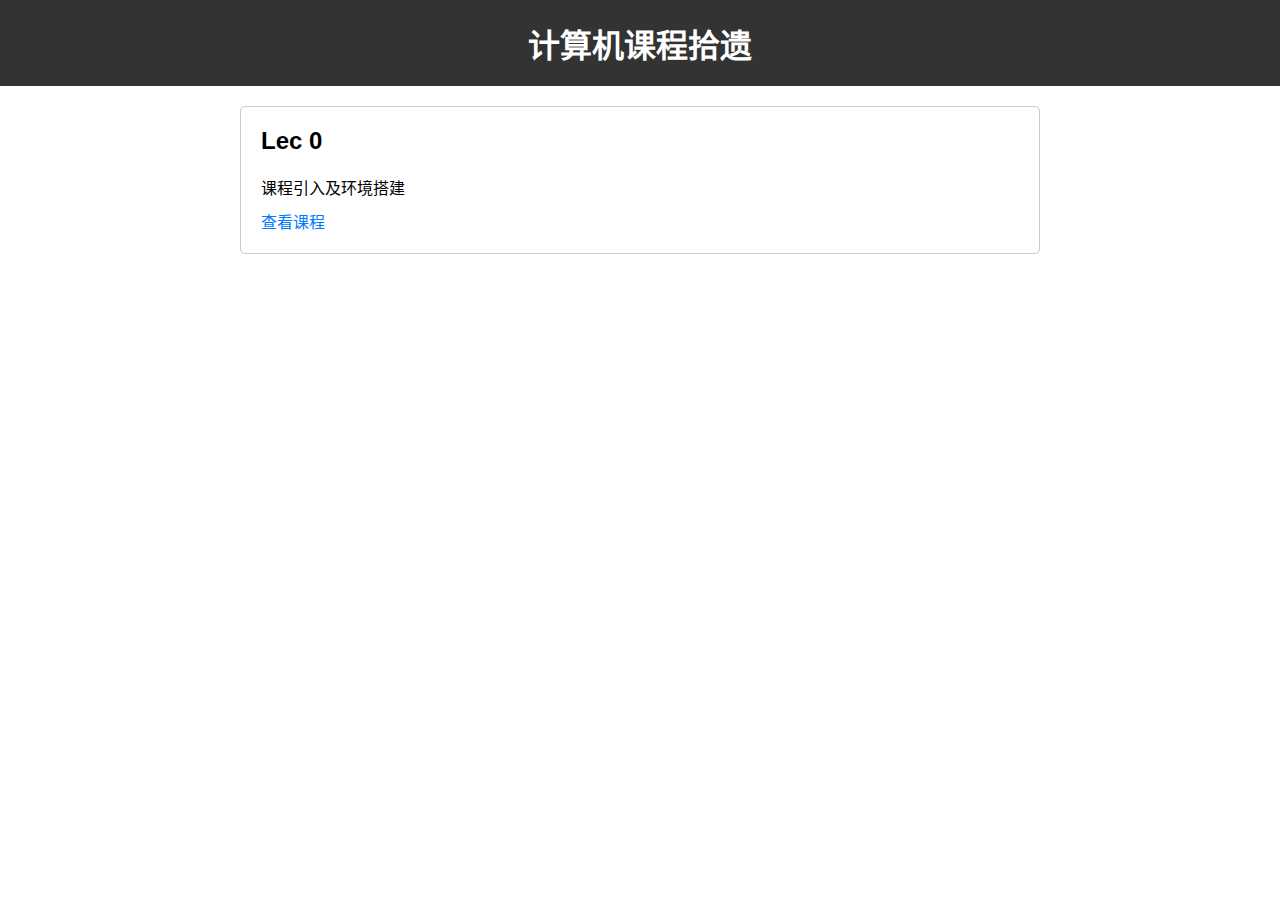
==== index.html @ 6f81d2d3 "first commit" ====
<!DOCTYPE html>
<html lang="zh-cn">
<head>
<meta charset="UTF-8">
<meta name="viewport" content="width=device-width, initial-scale=1.0">
<title>计算机课程拾遗</title>
<style>
    body {
        font-family: Arial, sans-serif;
        margin: 0;
        padding: 0;
    }
    header {
        background-color: #333;
        color: #fff;
        padding: 20px;
        text-align: center;
    }
    h1 {
        margin: 0;
    }
    .container {
        max-width: 800px;
        margin: 20px auto;
        padding: 0 20px;
    }
    .course {
        margin-bottom: 20px;
        border: 1px solid #ccc;
        padding: 20px;
        border-radius: 5px;
    }
    .course h2 {
        margin-top: 0;
    }
    .course p {
        margin-bottom: 10px;
    }
    .course a {
        color: #007bff;
        text-decoration: none;
    }
    .course a:hover {
        text-decoration: underline;
    }
</style>
</head>
<body>

<header>
    <h1>计算机课程拾遗</h1>
</header>

<div class="container">
    <div class="course">
        <h2>Lec 0</h2>
        <p>课程引入及环境搭建</p>
        <a href="lec00/Lec00.html">查看课程</a>
    </div>
</div>

</body>
</html>
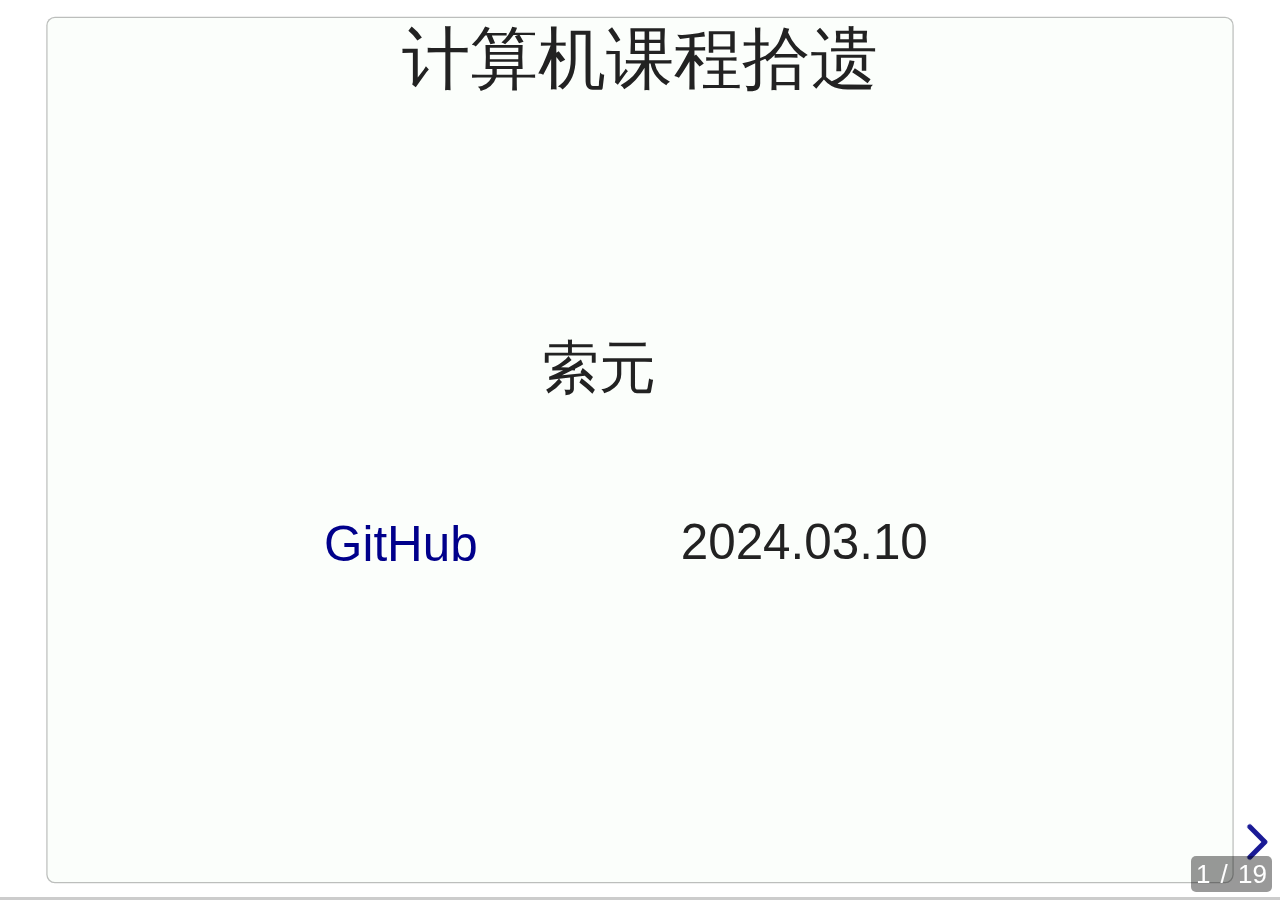
==== commit 6c14442a: "change site" ====
--- a/index.html
+++ b/index.html
@@ -1,63 +1,459 @@
-<!DOCTYPE html>
-<html lang="zh-cn">
-<head>
-<meta charset="UTF-8">
-<meta name="viewport" content="width=device-width, initial-scale=1.0">
-<title>计算机课程拾遗</title>
-<style>
-    body {
-        font-family: Arial, sans-serif;
-        margin: 0;
-        padding: 0;
+<!doctype html>
+<html lang="en">
+  <head>
+    <meta charset="utf-8" />
+    <meta name="viewport" content="width=device-width, initial-scale=1.0, maximum-scale=1.0, user-scalable=no" />
+
+    <title>lec0 - 计算机课程拾遗</title>
+    <link rel="shortcut icon" href="./favicon.ico" />
+    <link rel="stylesheet" href="./dist/reset.css" />
+    <link rel="stylesheet" href="./dist/reveal.css" />
+    <link rel="stylesheet" href="./dist/theme/simple.css" id="theme" />
+    <link rel="stylesheet" href="./css/highlight/github.css" />
+
+  </head>
+  <body>
+    <div class="reveal">
+      <div class="slides">
+        <section data-markdown data-separator="<!--s-->" data-separator-vertical="<!--v-->">
+          <textarea data-template>
+            
+
+<link rel="stylesheet" href="./css/custom.css">
+
+# 计算机课程拾遗
+
+
+<h3 style="position: absolute; top:16rem; left:23.5rem;">索元</h3>
+
+<a style="position: absolute; top:25rem; left:14rem; font-size: 1.6em;" href="https://s5nblog.site/getKnowledge/">GitHub</a>
+
+<h5 style="position: absolute; top:25rem; left:30.5rem;">2024.03.10</h3>
+
+<!--s-->
+
+<div class="middle center">
+<div style="width: 100%">
+
+# 课程大纲
+
+</div>
+</div>
+
+<!--v-->
+
+### 课程大纲
+
+<hr>
+
+- 开发环境配置
+- C语言简单入门
+  - 基础概念：类型, 结构体, 枚举, 函数, 控制流 ...
+  - 工具使用：make，vim, GCC, Vscode, Terminal ...
+- C++简单引入
+- misc
+  - markdown, git ...
+
+<!--s-->
+
+<div class="middle center">
+<div style="width: 100%">
+
+# 开发环境配置
+
+</div>
+</div>
+
+<!--v-->
+
+### 开发环境配置
+
+<hr>
+
+- Windows:
+  - [Visual Studio 2022](https://visualstudio.microsoft.com/vs/)
+  - [WSL](https://learn.microsoft.com/zh-cn/windows/wsl/install) + Vscode
+  - ...
+- GNU/Linux:
+  - Vscode + GCC/clang
+  - Clion
+  - ...
+
+<!--v-->
+
+### 为什么推荐GNU/Linux
+
+<hr>
+
+<!-- <img src="./img/Linux_command-line._Bash._GNOME_Terminal._screenshot.png" style="position: absolute; top:6rem; left:26rem;" width="50%" hight="50%"> -->
+
+- 源于Unix时代的传统——CLI
+- 另一种和机器交互的方式
+- 一个十分适合程序员使用的操作系统（如果你不是要开发Windows应用的话）
+
+<img src="./img/Linux_command-line._Bash._GNOME_Terminal._screenshot.png" width="50%" hight="50%">
+
+<!--s-->
+
+<div class="middle center">
+<div style="width: 100%">
+
+# C语言简单复习
+
+</div>
+</div>
+
+<!--v-->
+
+### 预编译
+
+<hr>
+
+```c
+#include <stdio.h>
+
+#define MAXLEN 200
+#define min(a, b) ((a) < (b) ? (a) : (b))
+
+int main(void) {
+  int array[MAXLEN];
+  for(int i = 0; i < MAXLEN; i++) {
+    array[i] = i;
+  }
+  for(int i = 0; i < MAXLEN; i++) {
+    printf("array[%d] = %d\n",i, array[i]);
+  }
+  printf("min : %d\n", min(array[0], array[1]));
+  return 0;
+}
+```
+
+<!--v-->
+
+### 基本运算——位运算
+
+<hr>
+
+- `&` 按位与
+- `|` 按位或
+- ...
+
+1 & 1 = 1
+
+1 | 0 = 1
+
+0 ^ 1 = 1
+
+<!--v-->
+
+```c
+#define PTE_V (1L << 0) // valid
+#define PTE_R (1L << 1)
+#define PTE_W (1L << 2)
+#define PTE_X (1L << 3)
+#define PTE_U (1L << 4) // user can access
+```
+
+```c
+// mark a PTE invalid for user access.
+// used by exec for the user stack guard page.
+void
+uvmclear(pagetable_t pagetable, uint64 va)
+{
+  pte_t *pte;
+  
+  pte = walk(pagetable, va, 0);
+  if(pte == 0)
+    panic("uvmclear");
+  *pte &= ~PTE_U;
+}
+```
+
+<!--v-->
+
+```c
+// Look up a virtual address, return the physical address,
+// or 0 if not mapped.
+// Can only be used to look up user pages.
+uint64
+walkaddr(pagetable_t pagetable, uint64 va)
+{
+  pte_t *pte;
+  uint64 pa;
+
+  if(va >= MAXVA)
+    return 0;
+
+  pte = walk(pagetable, va, 0);
+  if(pte == 0)
+    return 0;
+  if((*pte & PTE_V) == 0)
+    return 0;
+  if((*pte & PTE_U) == 0)
+    return 0;
+  pa = PTE2PA(*pte);
+  return pa;
+}
+```
+
+<!--v-->
+
+### 判断/循环
+
+<hr>
+
+```c
+if(){
+
+}else if(){
+
+}
+switch(){
+  case :
+    break;
+  default:
+    break;
+}
+for( ; ; ){
+
+}
+while(){
+
+}
+```
+
+<!--v-->
+
+### 复合类型
+
+<hr>
+
+- 结构体
+
+```c
+struct {
+  struct spinlock lock;
+  struct buf buf[NBUF];
+
+  // Linked list of all buffers, through prev/next.
+  // Sorted by how recently the buffer was used.
+  // head.next is most recent, head.prev is least.
+  struct buf head;
+} bcache;
+```
+
+- 枚举
+
+```c
+enum procstate { UNUSED, USED, SLEEPING, RUNNABLE, RUNNING, ZOMBIE };
+```
+
+<!--v-->
+
+### 指针 & const
+
+<hr>
+
+```c
+#include <stdio.h>
+
+int main(void) {
+  const int a = 3;
+  int b = 5;
+  printf("a: %d\n", a);
+  printf("b: %d\n", b);
+  const int *pa = &a;
+  int  * const pb = &b;
+  b = 10;
+  *pa = 10;
+  (*pb)++;
+  pb++;
+  pa = &b;
+  printf("a: %d\n", a);
+  printf("b: %d\n", b);
+}
+```
+
+<!--v-->
+
+### 函数——可变参数
+
+<hr>
+
+```c
+#include <stdio.h>
+#include <stdarg.h>
+
+int printf(const char *restrict fmt, ...)
+{
+	int ret;
+	va_list ap;
+	va_start(ap, fmt);
+	ret = vfprintf(stdout, fmt, ap);
+	va_end(ap);
+	return ret;
+}
+```
+
+<!--v-->
+
+### 函数——可变参数
+
+<hr>
+
+```c
+int
+main(int argc, char *argv[])
+{
+  int i;
+
+  for(i = 1; i < argc; i++){
+    write(1, argv[i], strlen(argv[i]));
+    if(i + 1 < argc){
+      write(1, " ", 1);
+    } else {
+      write(1, "\n", 1);
     }
-    header {
-        background-color: #333;
-        color: #fff;
-        padding: 20px;
-        text-align: center;
-    }
-    h1 {
-        margin: 0;
-    }
-    .container {
-        max-width: 800px;
-        margin: 20px auto;
-        padding: 0 20px;
-    }
-    .course {
-        margin-bottom: 20px;
-        border: 1px solid #ccc;
-        padding: 20px;
-        border-radius: 5px;
-    }
-    .course h2 {
-        margin-top: 0;
-    }
-    .course p {
-        margin-bottom: 10px;
-    }
-    .course a {
-        color: #007bff;
-        text-decoration: none;
-    }
-    .course a:hover {
-        text-decoration: underline;
-    }
-</style>
-</head>
-<body>
-
-<header>
-    <h1>计算机课程拾遗</h1>
-</header>
-
-<div class="container">
-    <div class="course">
-        <h2>Lec 0</h2>
-        <p>课程引入及环境搭建</p>
-        <a href="lec00/Lec00.html">查看课程</a>
+  }
+  exit(0);
+}
+```
+
+<!--s-->
+
+<div class="middle center">
+<div style="width: 100%">
+
+# 工具使用
+
+</div>
+</div>
+
+<!--v-->
+
+### make
+
+<hr>
+
+```c
+//a.c
+#include "b.h"
+#include <stdio.h>
+
+int main(){
+	int a = 100;
+	swap(&a, &shared);
+    printf("shared: %d\n", shared);
+}
+//b.c
+int shared = 1;
+void swap(int* a, int* b){
+	*a ^= *b ^= *a ^= *b;
+}
+//b.h
+int shared;
+void swap(int* a, int* b);
+```
+
+<!--v-->
+
+### make
+
+<hr>
+
+
+```shell
+$ gcc -shared b.c -o b.so
+$ gcc a.c ./b.so -o a
+$ ./a
+shared: 100
+```
+
+```makefile
+CC = /usr/bin/gcc
+
+a: a.c b.so
+	$(CC) -o a a.c ./b.so
+
+b.so: b.c
+	$(CC) -shared -o b.so b.c
+
+run : a
+	@./a
+clean:
+	rm -f a b.so
+```
+          </textarea>
+        </section>
+      </div>
     </div>
-</div>
-
-</body>
+
+    <script src="./dist/reveal.js"></script>
+
+    <script src="./mermaid/dist/mermaid.min.js"></script>
+
+    <script src="./plugin/markdown/markdown.js"></script>
+    <script src="./plugin/highlight/highlight.js"></script>
+    <script src="./plugin/zoom/zoom.js"></script>
+    <script src="./plugin/notes/notes.js"></script>
+    <script src="./plugin/math/math.js"></script>
+    <script>
+      function extend() {
+        var target = {};
+        for (var i = 0; i < arguments.length; i++) {
+          var source = arguments[i];
+          for (var key in source) {
+            if (source.hasOwnProperty(key)) {
+              target[key] = source[key];
+            }
+          }
+        }
+        return target;
+      }
+
+      // default options to init reveal.js
+      var defaultOptions = {
+        controls: true,
+        progress: true,
+        history: true,
+        center: true,
+        transition: 'default', // none/fade/slide/convex/concave/zoom
+        slideNumber: true,
+        highlight: {
+          highlightOnLoad: false
+        },
+        plugins: [
+          RevealMarkdown,
+          RevealHighlight,
+          RevealZoom,
+          RevealNotes,
+          RevealMath
+        ]
+      };
+
+      // options from URL query string
+      var queryOptions = Reveal().getQueryHash() || {};
+
+      var options = extend(defaultOptions, {"transition":"slide","transitionSpeed":"fast","center":false,"slideNumber":"c/t","_":["Lec00.md"],"static":"lec00","static-dirs":"css","staticDirs":"css"}, queryOptions);
+    </script>
+
+
+    <script>
+      Reveal.initialize(options);
+      Reveal.addEventListener('ready', function (event) {
+        const blocks = Reveal.getRevealElement().querySelectorAll('pre code:not(.mermaid)');
+        const hlp = Reveal.getPlugin('highlight');
+        blocks.forEach(hlp.highlightBlock);
+      });
+    </script>
+
+    <script>
+      const mermaidOptions = extend({ startOnLoad: false }, {});
+      mermaid.startOnLoad = false;
+      mermaid.initialize(mermaidOptions);
+      const cb = function (event) { mermaid.init(mermaidOptions, '.stack.present>.present pre code.mermaid'); };
+      Reveal.addEventListener('ready', cb);
+      Reveal.addEventListener('slidetransitionend', cb);
+    </script>
+  </body>
 </html>
--- a/dist/theme/simple.css
+++ b/dist/theme/simple.css
@@ -0,0 +1,362 @@
+/**
+ * A simple theme for reveal.js presentations, similar
+ * to the default theme. The accent color is darkblue.
+ *
+ * This theme is Copyright (C) 2012 Owen Versteeg, https://github.com/StereotypicalApps. It is MIT licensed.
+ * reveal.js is Copyright (C) 2011-2012 Hakim El Hattab, http://hakim.se
+ */
+@import url(https://fonts.googleapis.com/css?family=News+Cycle:400,700);
+@import url(https://fonts.googleapis.com/css?family=Lato:400,700,400italic,700italic);
+section.has-dark-background, section.has-dark-background h1, section.has-dark-background h2, section.has-dark-background h3, section.has-dark-background h4, section.has-dark-background h5, section.has-dark-background h6 {
+  color: #fff;
+}
+
+/*********************************************
+ * GLOBAL STYLES
+ *********************************************/
+:root {
+  --r-background-color: #fff;
+  --r-main-font: Lato, sans-serif;
+  --r-main-font-size: 40px;
+  --r-main-color: #000;
+  --r-block-margin: 20px;
+  --r-heading-margin: 0 0 20px 0;
+  --r-heading-font: News Cycle, Impact, sans-serif;
+  --r-heading-color: #000;
+  --r-heading-line-height: 1.2;
+  --r-heading-letter-spacing: normal;
+  --r-heading-text-transform: none;
+  --r-heading-text-shadow: none;
+  --r-heading-font-weight: normal;
+  --r-heading1-text-shadow: none;
+  --r-heading1-size: 3.77em;
+  --r-heading2-size: 2.11em;
+  --r-heading3-size: 1.55em;
+  --r-heading4-size: 1em;
+  --r-code-font: monospace;
+  --r-link-color: #00008B;
+  --r-link-color-dark: #00003f;
+  --r-link-color-hover: #0000f1;
+  --r-selection-background-color: rgba(0, 0, 0, 0.99);
+  --r-selection-color: #fff;
+  --r-overlay-element-bg-color: 0, 0, 0;
+  --r-overlay-element-fg-color: 240, 240, 240;
+}
+
+.reveal-viewport {
+  background: #fff;
+  background-color: var(--r-background-color);
+}
+
+.reveal {
+  font-family: var(--r-main-font);
+  font-size: var(--r-main-font-size);
+  font-weight: normal;
+  color: var(--r-main-color);
+}
+
+.reveal ::selection {
+  color: var(--r-selection-color);
+  background: var(--r-selection-background-color);
+  text-shadow: none;
+}
+
+.reveal ::-moz-selection {
+  color: var(--r-selection-color);
+  background: var(--r-selection-background-color);
+  text-shadow: none;
+}
+
+.reveal .slides section,
+.reveal .slides section > section {
+  line-height: 1.3;
+  font-weight: inherit;
+}
+
+/*********************************************
+ * HEADERS
+ *********************************************/
+.reveal h1,
+.reveal h2,
+.reveal h3,
+.reveal h4,
+.reveal h5,
+.reveal h6 {
+  margin: var(--r-heading-margin);
+  color: var(--r-heading-color);
+  font-family: var(--r-heading-font);
+  font-weight: var(--r-heading-font-weight);
+  line-height: var(--r-heading-line-height);
+  letter-spacing: var(--r-heading-letter-spacing);
+  text-transform: var(--r-heading-text-transform);
+  text-shadow: var(--r-heading-text-shadow);
+  word-wrap: break-word;
+}
+
+.reveal h1 {
+  font-size: var(--r-heading1-size);
+}
+
+.reveal h2 {
+  font-size: var(--r-heading2-size);
+}
+
+.reveal h3 {
+  font-size: var(--r-heading3-size);
+}
+
+.reveal h4 {
+  font-size: var(--r-heading4-size);
+}
+
+.reveal h1 {
+  text-shadow: var(--r-heading1-text-shadow);
+}
+
+/*********************************************
+ * OTHER
+ *********************************************/
+.reveal p {
+  margin: var(--r-block-margin) 0;
+  line-height: 1.3;
+}
+
+/* Remove trailing margins after titles */
+.reveal h1:last-child,
+.reveal h2:last-child,
+.reveal h3:last-child,
+.reveal h4:last-child,
+.reveal h5:last-child,
+.reveal h6:last-child {
+  margin-bottom: 0;
+}
+
+/* Ensure certain elements are never larger than the slide itself */
+.reveal img,
+.reveal video,
+.reveal iframe {
+  max-width: 95%;
+  max-height: 95%;
+}
+
+.reveal strong,
+.reveal b {
+  font-weight: bold;
+}
+
+.reveal em {
+  font-style: italic;
+}
+
+.reveal ol,
+.reveal dl,
+.reveal ul {
+  display: inline-block;
+  text-align: left;
+  margin: 0 0 0 1em;
+}
+
+.reveal ol {
+  list-style-type: decimal;
+}
+
+.reveal ul {
+  list-style-type: disc;
+}
+
+.reveal ul ul {
+  list-style-type: square;
+}
+
+.reveal ul ul ul {
+  list-style-type: circle;
+}
+
+.reveal ul ul,
+.reveal ul ol,
+.reveal ol ol,
+.reveal ol ul {
+  display: block;
+  margin-left: 40px;
+}
+
+.reveal dt {
+  font-weight: bold;
+}
+
+.reveal dd {
+  margin-left: 40px;
+}
+
+.reveal blockquote {
+  display: block;
+  position: relative;
+  width: 70%;
+  margin: var(--r-block-margin) auto;
+  padding: 5px;
+  font-style: italic;
+  background: rgba(255, 255, 255, 0.05);
+  box-shadow: 0px 0px 2px rgba(0, 0, 0, 0.2);
+}
+
+.reveal blockquote p:first-child,
+.reveal blockquote p:last-child {
+  display: inline-block;
+}
+
+.reveal q {
+  font-style: italic;
+}
+
+.reveal pre {
+  display: block;
+  position: relative;
+  width: 90%;
+  margin: var(--r-block-margin) auto;
+  text-align: left;
+  font-size: 0.55em;
+  font-family: var(--r-code-font);
+  line-height: 1.2em;
+  word-wrap: break-word;
+  box-shadow: 0px 5px 15px rgba(0, 0, 0, 0.15);
+}
+
+.reveal code {
+  font-family: var(--r-code-font);
+  text-transform: none;
+  tab-size: 2;
+}
+
+.reveal pre code {
+  display: block;
+  padding: 5px;
+  overflow: auto;
+  max-height: 400px;
+  word-wrap: normal;
+}
+
+.reveal .code-wrapper {
+  white-space: normal;
+}
+
+.reveal .code-wrapper code {
+  white-space: pre;
+}
+
+.reveal table {
+  margin: auto;
+  border-collapse: collapse;
+  border-spacing: 0;
+}
+
+.reveal table th {
+  font-weight: bold;
+}
+
+.reveal table th,
+.reveal table td {
+  text-align: left;
+  padding: 0.2em 0.5em 0.2em 0.5em;
+  border-bottom: 1px solid;
+}
+
+.reveal table th[align=center],
+.reveal table td[align=center] {
+  text-align: center;
+}
+
+.reveal table th[align=right],
+.reveal table td[align=right] {
+  text-align: right;
+}
+
+.reveal table tbody tr:last-child th,
+.reveal table tbody tr:last-child td {
+  border-bottom: none;
+}
+
+.reveal sup {
+  vertical-align: super;
+  font-size: smaller;
+}
+
+.reveal sub {
+  vertical-align: sub;
+  font-size: smaller;
+}
+
+.reveal small {
+  display: inline-block;
+  font-size: 0.6em;
+  line-height: 1.2em;
+  vertical-align: top;
+}
+
+.reveal small * {
+  vertical-align: top;
+}
+
+.reveal img {
+  margin: var(--r-block-margin) 0;
+}
+
+/*********************************************
+ * LINKS
+ *********************************************/
+.reveal a {
+  color: var(--r-link-color);
+  text-decoration: none;
+  transition: color 0.15s ease;
+}
+
+.reveal a:hover {
+  color: var(--r-link-color-hover);
+  text-shadow: none;
+  border: none;
+}
+
+.reveal .roll span:after {
+  color: #fff;
+  background: var(--r-link-color-dark);
+}
+
+/*********************************************
+ * Frame helper
+ *********************************************/
+.reveal .r-frame {
+  border: 4px solid var(--r-main-color);
+  box-shadow: 0 0 10px rgba(0, 0, 0, 0.15);
+}
+
+.reveal a .r-frame {
+  transition: all 0.15s linear;
+}
+
+.reveal a:hover .r-frame {
+  border-color: var(--r-link-color);
+  box-shadow: 0 0 20px rgba(0, 0, 0, 0.55);
+}
+
+/*********************************************
+ * NAVIGATION CONTROLS
+ *********************************************/
+.reveal .controls {
+  color: var(--r-link-color);
+}
+
+/*********************************************
+ * PROGRESS BAR
+ *********************************************/
+.reveal .progress {
+  background: rgba(0, 0, 0, 0.2);
+  color: var(--r-link-color);
+}
+
+/*********************************************
+ * PRINT BACKGROUND
+ *********************************************/
+@media print {
+  .backgrounds {
+    background-color: var(--r-background-color);
+  }
+}--- a/css/highlight/github.css
+++ b/css/highlight/github.css
@@ -0,0 +1,118 @@
+pre code.hljs {
+  display: block;
+  overflow-x: auto;
+  padding: 1em
+}
+code.hljs {
+  padding: 3px 5px
+}
+/*!
+  Theme: GitHub
+  Description: Light theme as seen on github.com
+  Author: github.com
+  Maintainer: @Hirse
+  Updated: 2021-05-15
+
+  Outdated base version: https://github.com/primer/github-syntax-light
+  Current colors taken from GitHub's CSS
+*/
+.hljs {
+  color: #24292e;
+  background: #ffffff
+}
+.hljs-doctag,
+.hljs-keyword,
+.hljs-meta .hljs-keyword,
+.hljs-template-tag,
+.hljs-template-variable,
+.hljs-type,
+.hljs-variable.language_ {
+  /* prettylights-syntax-keyword */
+  color: #d73a49
+}
+.hljs-title,
+.hljs-title.class_,
+.hljs-title.class_.inherited__,
+.hljs-title.function_ {
+  /* prettylights-syntax-entity */
+  color: #6f42c1
+}
+.hljs-attr,
+.hljs-attribute,
+.hljs-literal,
+.hljs-meta,
+.hljs-number,
+.hljs-operator,
+.hljs-variable,
+.hljs-selector-attr,
+.hljs-selector-class,
+.hljs-selector-id {
+  /* prettylights-syntax-constant */
+  color: #005cc5
+}
+.hljs-regexp,
+.hljs-string,
+.hljs-meta .hljs-string {
+  /* prettylights-syntax-string */
+  color: #032f62
+}
+.hljs-built_in,
+.hljs-symbol {
+  /* prettylights-syntax-variable */
+  color: #e36209
+}
+.hljs-comment,
+.hljs-code,
+.hljs-formula {
+  /* prettylights-syntax-comment */
+  color: #6a737d
+}
+.hljs-name,
+.hljs-quote,
+.hljs-selector-tag,
+.hljs-selector-pseudo {
+  /* prettylights-syntax-entity-tag */
+  color: #22863a
+}
+.hljs-subst {
+  /* prettylights-syntax-storage-modifier-import */
+  color: #24292e
+}
+.hljs-section {
+  /* prettylights-syntax-markup-heading */
+  color: #005cc5;
+  font-weight: bold
+}
+.hljs-bullet {
+  /* prettylights-syntax-markup-list */
+  color: #735c0f
+}
+.hljs-emphasis {
+  /* prettylights-syntax-markup-italic */
+  color: #24292e;
+  font-style: italic
+}
+.hljs-strong {
+  /* prettylights-syntax-markup-bold */
+  color: #24292e;
+  font-weight: bold
+}
+.hljs-addition {
+  /* prettylights-syntax-markup-inserted */
+  color: #22863a;
+  background-color: #f0fff4
+}
+.hljs-deletion {
+  /* prettylights-syntax-markup-deleted */
+  color: #b31d28;
+  background-color: #ffeef0
+}
+.hljs-char.escape_,
+.hljs-link,
+.hljs-params,
+.hljs-property,
+.hljs-punctuation,
+.hljs-tag {
+  /* purposely ignored */
+  
+}--- a/css/custom.css
+++ b/css/custom.css
@@ -0,0 +1,104 @@
+@import url(https://cdn.tonycrane.cc/lxgw/lxgwscreen.css);
+@import url(https://cdn.tonycrane.cc/jbmono/jetbrainsmono.css);
+
+:root {
+  --r-main-font: "JetBrains Mono", "LXGW WenKai Screen", sans-serif;
+  --r-heading-font: "JetBrains Mono", "LXGW WenKai Screen", sans-serif;
+  --r-code-font: "JetBrains Mono", "LXGW WenKai Screen", sans-serif;
+}
+
+.reveal .slide-number {
+  font-size: 26px;
+  border-radius: 5px;
+  background-color: rgba(0, 0, 0, .4);
+}
+
+.reveal .slides {
+  border: 1.5px rgba(0, 0, 0, .25) solid;
+  border-radius: 7px;
+  text-align: left;
+  font-weight: 300;
+  background:rgba(251, 254, 251);
+}
+
+.reveal p, .reveal li, .reveal center {
+  font-size: 25px;
+}
+.reveal h1, .reveal h2, .reveal h3, .reveal h4 {
+  font-weight: 700;
+}
+.reveal p, .reveal h1, .reveal h2, .reveal h3, .reveal h4, .reveal h5 {
+  padding:  0 25px 0 25px;
+}
+
+.reveal pre {
+  font-size: 20px;
+  border-radius: 3mm;
+}
+.reveal pre code {
+  max-height: none;
+  border-radius: 3mm;
+  padding: 20px;
+  line-height: 28px;
+}
+.reveal pre code table {
+  font-size: inherit;
+}
+
+.reveal ul {
+  margin: 0 0 0 1.5em
+}
+.reveal ol {
+  margin: 0 0 0 2em;
+}
+.reveal li {
+  margin-top: 10px;
+}
+.reveal li + li {
+  margin-top: 10px;
+}
+.reveal ul {
+  display: block;
+  margin-right: 15px;
+}
+
+.reveal h1,
+.reveal h2,
+.reveal h3,
+.reveal h4,
+.reveal h5,
+.reveal h6 {
+  text-align: left;
+  margin: 0 0 20px 0;
+  color: #222;
+  font-weight: 400;
+  line-height: 1.2;
+  letter-spacing: normal;
+}
+.reveal h1 {
+  text-align: center;
+  margin: 0 10 0 10;
+  font-size: 55px;
+}
+.reveal .middle h1 {
+  text-align: center;
+}
+.reveal h2 {
+  font-size: 48px;
+  border-bottom: 2px solid rgb(0, 63, 163);
+  padding-bottom: 20px;
+}
+.reveal h3 { font-size: 1.15em; }
+.reveal h4 { font-size: 1.05em; }
+
+.reveal .middle {
+  height: 660px;
+  display: flex;
+  align-items: center;
+  width: 100%;
+}
+section .center {
+  display: block;
+  margin-left: auto;
+  margin-right: auto;
+}